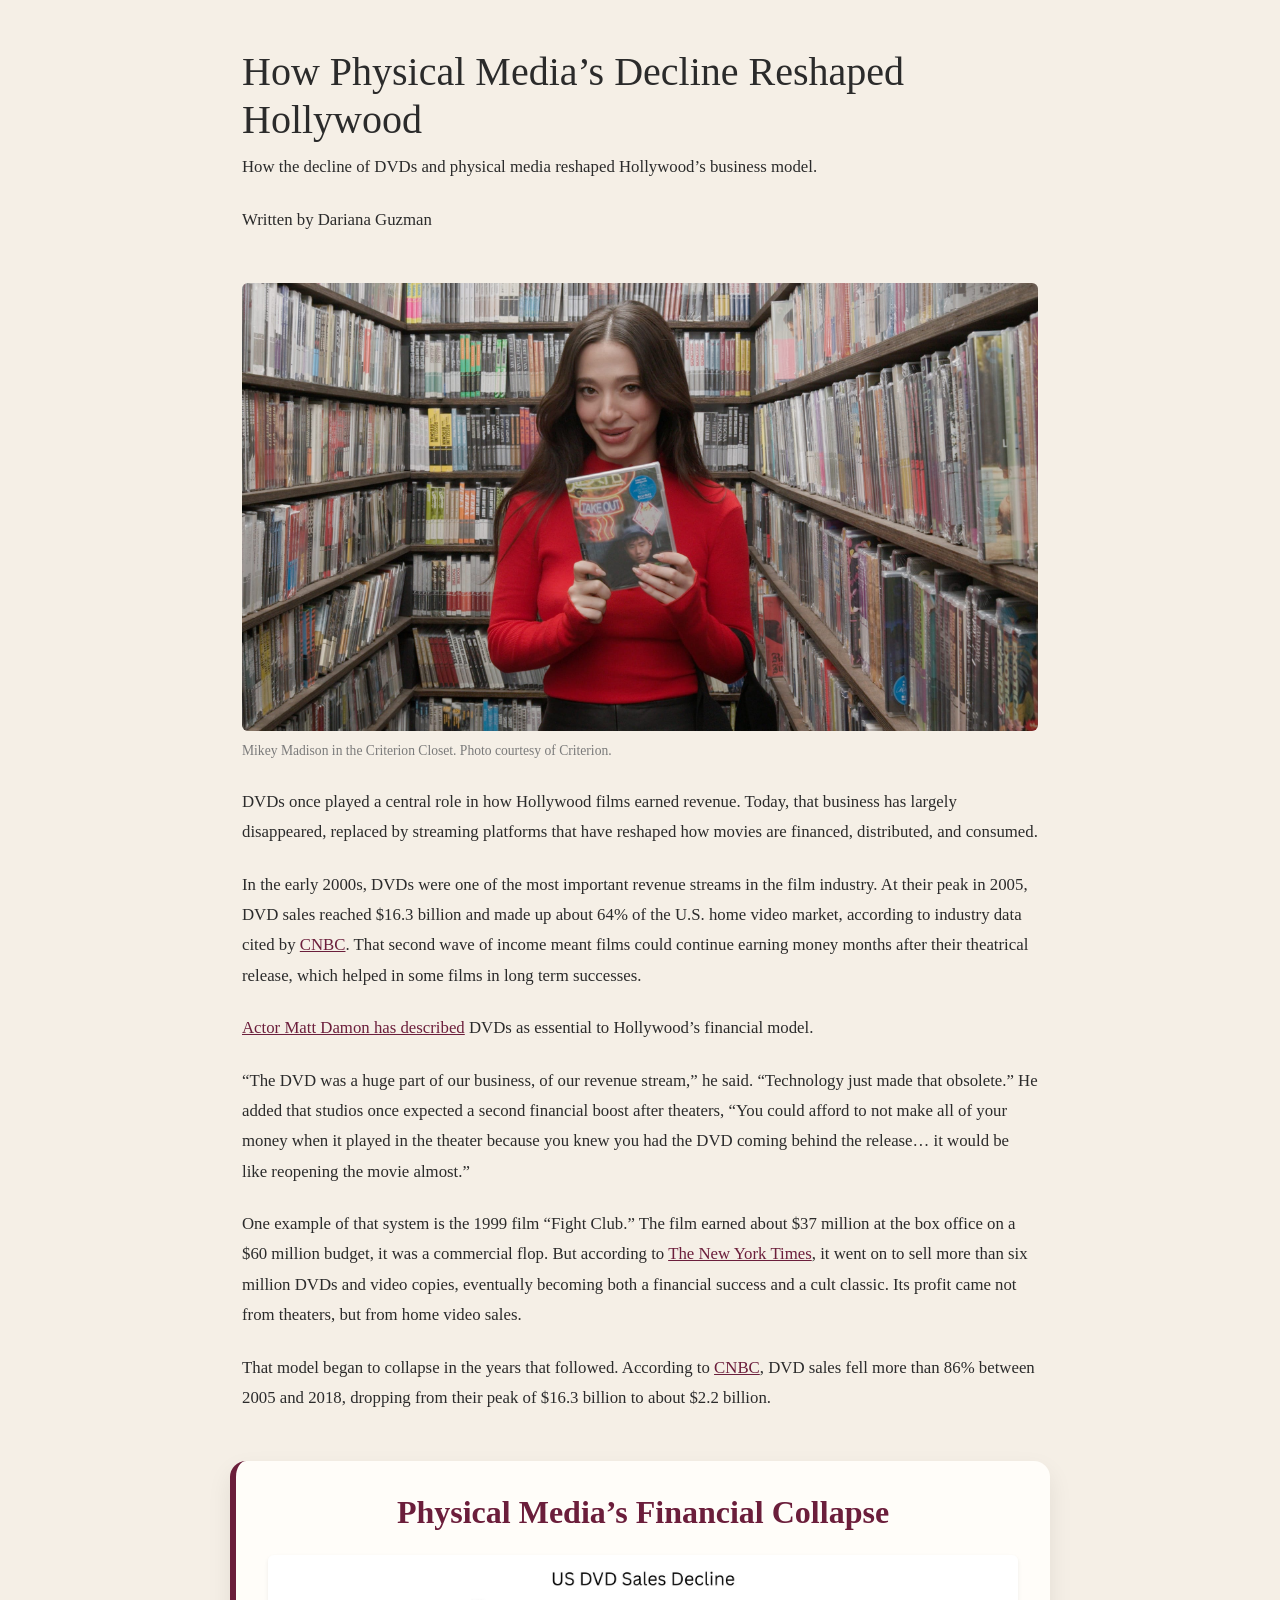
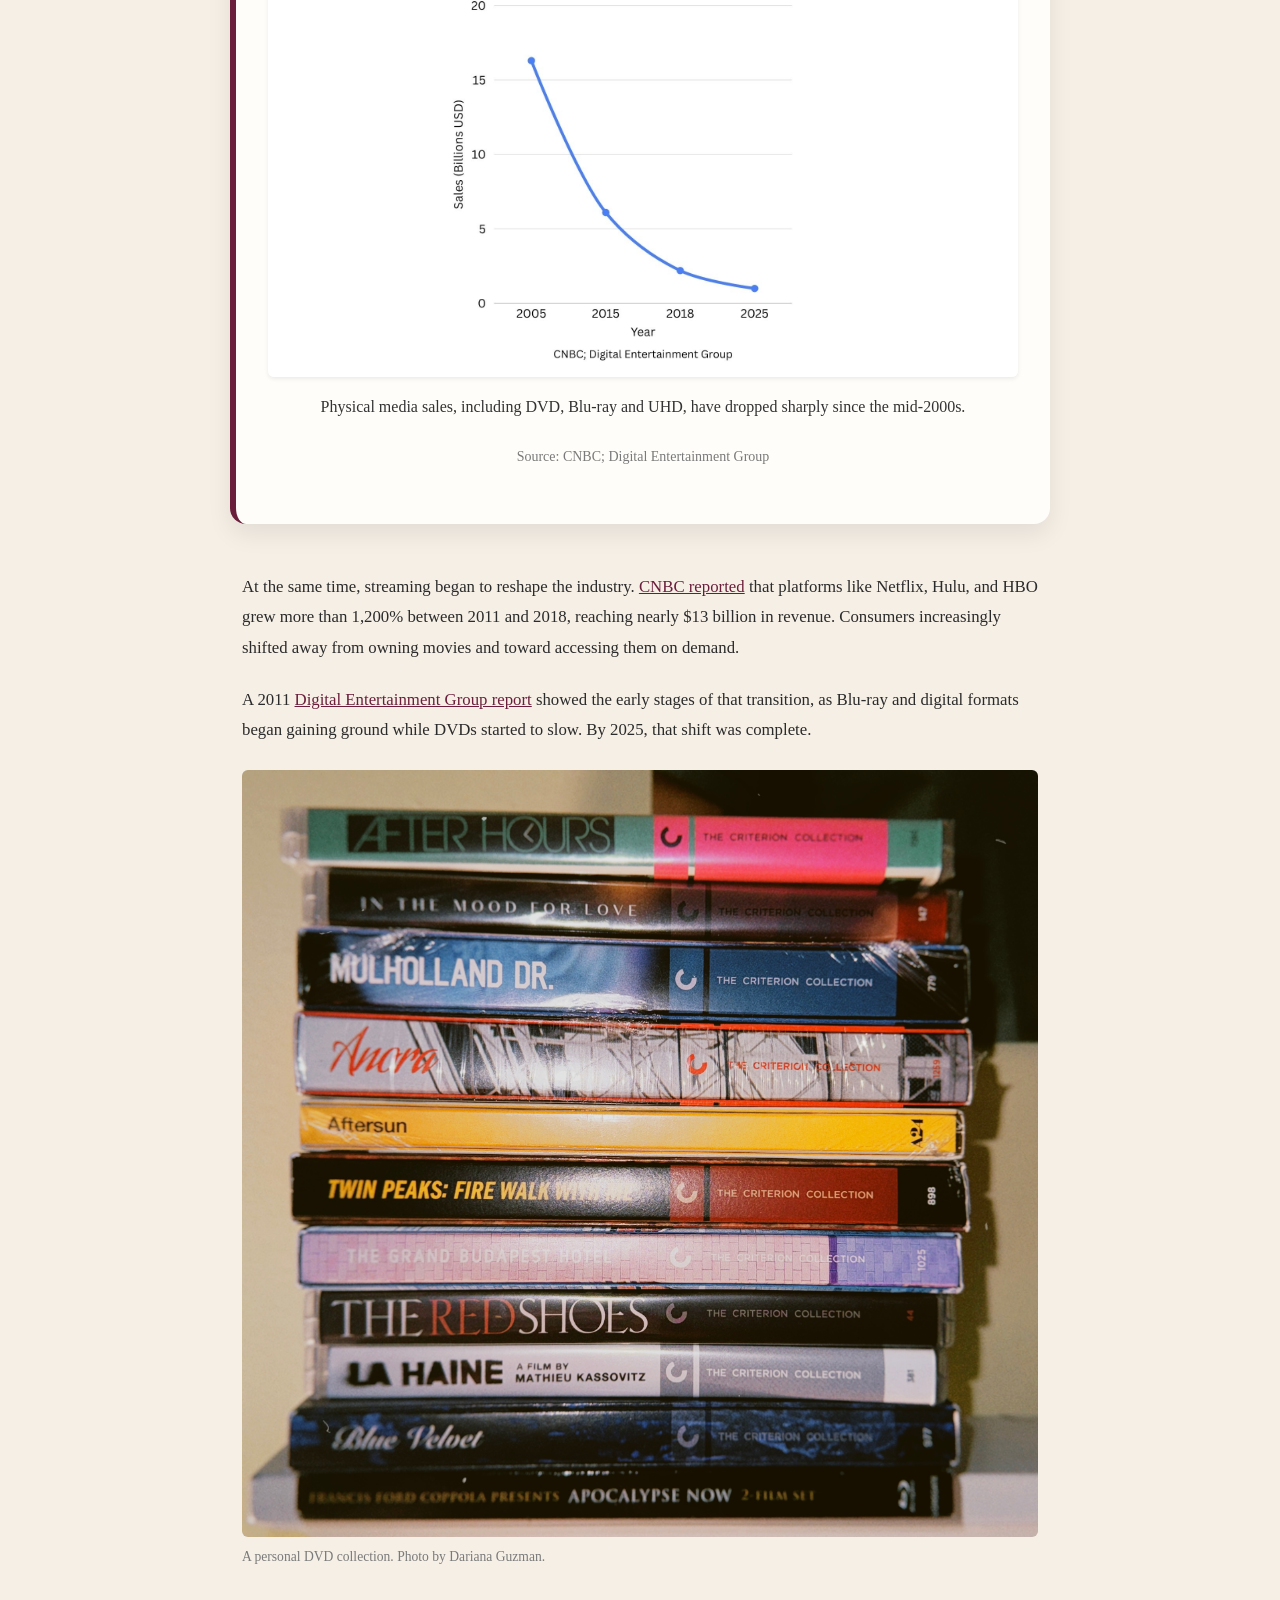
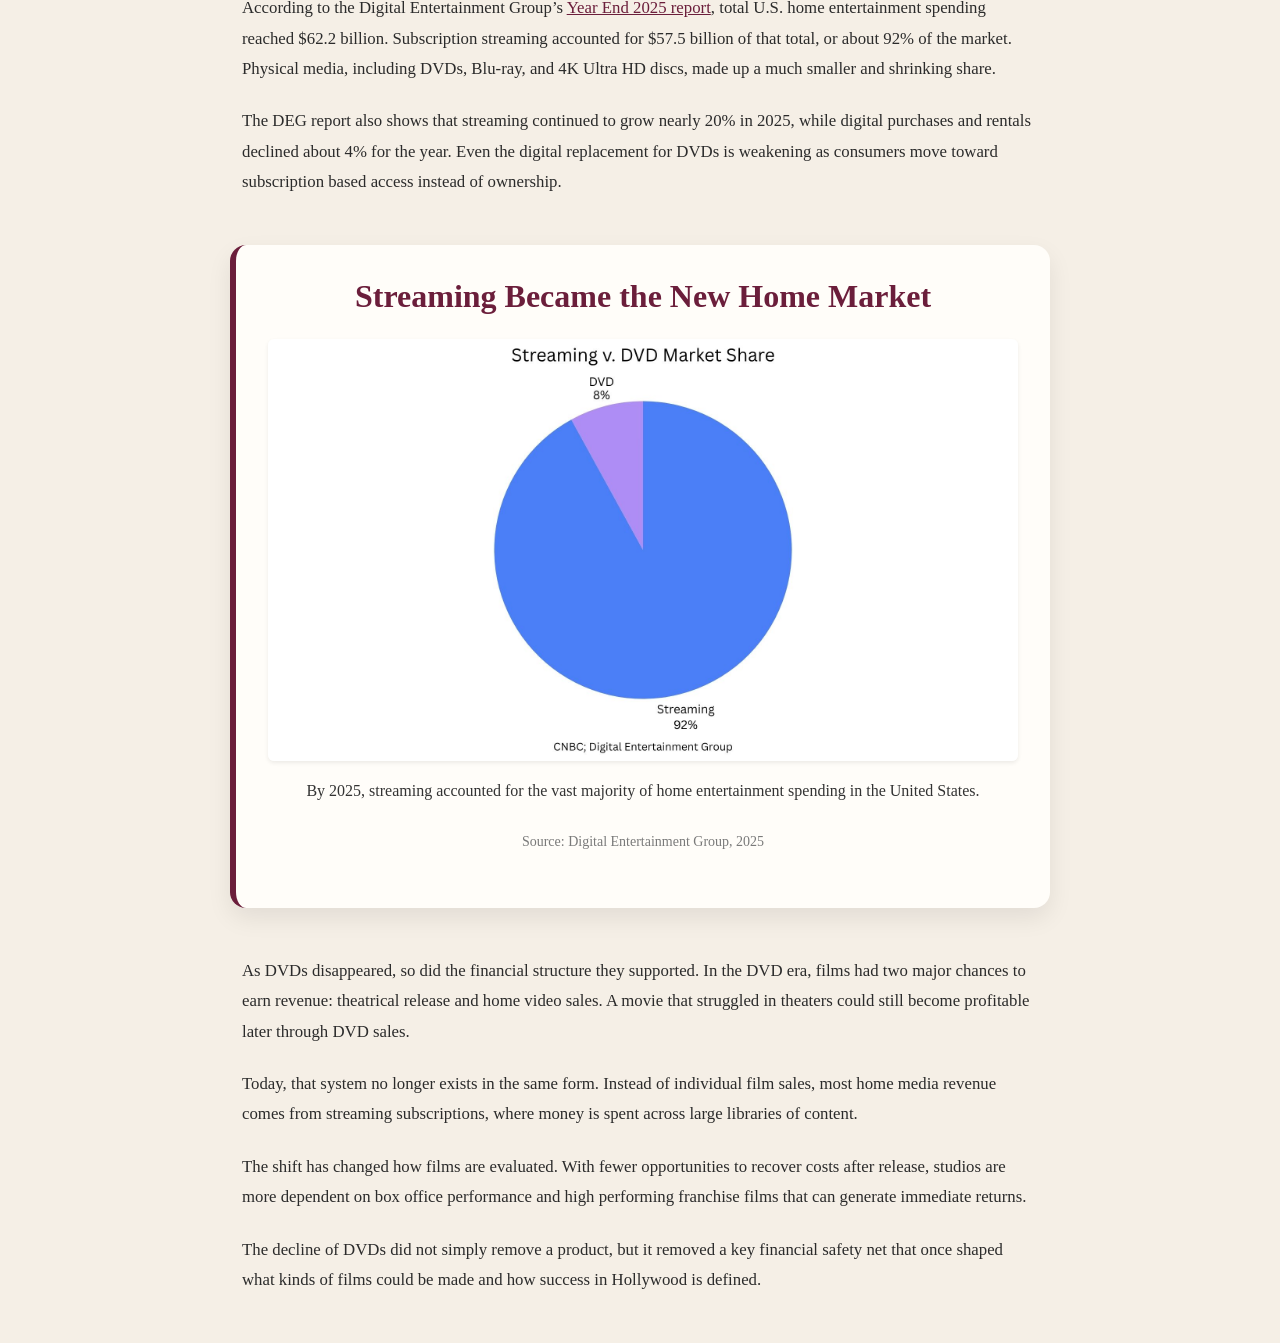
==== projects/final/index.html @ 525aa65f "final" ====
<!DOCTYPE html>
<html lang="en">
<head>
  <meta charset="UTF-8">
  <meta name="viewport" content="width=device-width, initial-scale=1.0">

  <title>How Physical Media’s Decline Reshaped Hollywood</title>
  <meta name="description" content="Physical media once dominated Hollywood revenue. Its decline has reshaped how films are financed, distributed and consumed.">

  <link href="https://cdn.jsdelivr.net/npm/bootstrap@5.3.3/dist/css/bootstrap.min.css" rel="stylesheet">
  <link rel="stylesheet" href="style.css">
</head>

<body>

<header class="container my-5 article-container">
  <h1>How Physical Media’s Decline Reshaped Hollywood</h1>
  <p>How the decline of DVDs and physical media reshaped Hollywood’s business model.</p> 
<p> Written by Dariana Guzman</p>
</header>

<main class="container my-5 article-container">

  <figure class="my-4">
    <img src="img/mikey.JPG" class="img-fluid rounded" alt="Mikey Madison in the Criterion Closet">
    <figcaption class="text-muted">Mikey Madison in the Criterion Closet. Photo courtesy of Criterion.</figcaption>
  </figure>

  <p class="lede">
    DVDs once played a central role in how Hollywood films earned revenue. Today, that business has largely disappeared, replaced by streaming platforms that have reshaped how movies are financed, distributed, and consumed.
  </p>

  <p>
    In the early 2000s, DVDs were one of the most important revenue streams in the film industry. At their peak in 2005, DVD sales reached $16.3 billion and made up about 64% of the U.S. home video market, according to industry data cited by <a href="https://www.cnbc.com/2019/11/08/the-death-of-the-dvd-why-sales-dropped-more-than-86percent-in-13-years.html" target="_blank">CNBC</a>. That second wave of income meant films could continue earning money months after their theatrical release, which helped in some films in long term successes.
  </p>

  <p>
    <a href="https://www.youtube.com/watch?v=yaXma6K9mzo&t=852s" target="_blank">Actor Matt Damon has described</a> DVDs as essential to Hollywood’s financial model.
  </p>

  <p>
    “The DVD was a huge part of our business, of our revenue stream,” he said. 
    “Technology just made that obsolete.” He added that studios once expected a second financial boost after theaters, “You could afford to not make all of your money when it played in the theater because you knew you had the DVD coming behind the release… it would be like reopening the movie almost.”
  </p>

  <p>
    One example of that system is the 1999 film “Fight Club.” The film earned about $37 million at the box office on a $60 million budget, it was a commercial flop. But according to <a href="https://www.nytimes.com/2009/11/08/movies/homevideo/08lim.html?_r=0" target="_blank">The New York Times</a>, it went on to sell more than six million DVDs and video copies, eventually becoming both a financial success and a cult classic. Its profit came not from theaters, but from home video sales.
  </p>

  <p>
    That model began to collapse in the years that followed. According to <a href=" https://www.cnbc.com/2019/11/08/the-death-of-the-dvd-why-sales-dropped-more-than-86percent-in-13-years.html#:~:text=%22The%20big%20fundamental%20shift%20here,Squawk%20Alley" target="_blank">CNBC</a>, DVD sales fell more than 86% between 2005 and 2018, dropping from their peak of $16.3 billion to about $2.2 billion.
  </p>
 
</main>

<section class="container my-5 article-container graphic-section">
  <h2 class="section-title">Physical Media’s Financial Collapse</h2>

  <img src="img/line g.jpg" class="img-fluid rounded shadow-sm" alt="Physical media decline graph">

  <p class="chart-caption">
    Physical media sales, including DVD, Blu-ray and UHD, have dropped sharply since the mid-2000s.
  </p>

  <p class="text-muted small text-center">
    Source: CNBC; Digital Entertainment Group
  </p>
</section>

<section class="container my-5 article-container">

  <p>
    At the same time, streaming began to reshape the industry. <a href="https://www.cnbc.com/2019/11/08/the-death-of-the-dvd-why-sales-dropped-more-than-86percent-in-13-years.html#:~:text=%22The%20big%20fundamental%20shift%20here,Squawk%20Alley" target="_blank">CNBC reported</a> that platforms like Netflix, Hulu, and HBO grew more than 1,200% between 2011 and 2018, reaching nearly $13 billion in revenue. Consumers increasingly shifted away from owning movies and toward accessing them on demand.
  </p>

  <p>
    A 2011 <a href="https://www.degonline.org/portfolio_page/deg-year-end-2011-home-entertainment-report/" target="_blank">Digital Entertainment Group report</a> showed the early stages of that transition, as Blu-ray and digital formats began gaining ground while DVDs started to slow. By 2025, that shift was complete.
  </p>


  <figure class="my-4">
    <img src="img/dvd coll.jpg" class="img-fluid rounded" alt="Personal DVD collection">
    <figcaption class="text-muted">A personal DVD collection. Photo by Dariana Guzman.</figcaption>
  </figure>

  <p>
    According to the Digital Entertainment Group’s <a href="https://www.degonline.org/portfolio_page/deg-full-year-2025-digital-media-entertainment-report-2/" target="_blank">Year End 2025 report</a>, total U.S. home entertainment spending reached $62.2 billion. Subscription streaming accounted for $57.5 billion of that total, or about 92% of the market. Physical media, including DVDs, Blu-ray, and 4K Ultra HD discs, made up a much smaller and shrinking share.
  </p>

  <p>
    The DEG report also shows that streaming continued to grow nearly 20% in 2025, while digital purchases and rentals declined about 4% for the year. Even the digital replacement for DVDs is weakening as consumers move toward subscription based access instead of ownership.
  </p>

</section>

<section class="container my-5 article-container graphic-section">
  <h2 class="section-title">Streaming Became the New Home Market</h2>

  <img src="img/pie.jpg" class="img-fluid rounded shadow-sm" alt="Streaming vs physical media">

  <p class="chart-caption">
    By 2025, streaming accounted for the vast majority of home entertainment spending in the United States.
  </p>

  <p class="text-muted small text-center">
    Source: Digital Entertainment Group, 2025
  </p>
</section>

<section class="container my-5 article-container">

  <p>
    As DVDs disappeared, so did the financial structure they supported. In the DVD era, films had two major chances to earn revenue: theatrical release and home video sales. A movie that struggled in theaters could still become profitable later through DVD sales.
  </p>

  <p>
    Today, that system no longer exists in the same form. Instead of individual film sales, most home media revenue comes from streaming subscriptions, where money is spent across large libraries of content.
  </p>

  <p>
    The shift has changed how films are evaluated. With fewer opportunities to recover costs after release, studios are more dependent on box office performance and high performing franchise films that can generate immediate returns.
  </p>

  <p>
    The decline of DVDs did not simply remove a product, but it removed a key financial safety net that once shaped what kinds of films could be made and how success in Hollywood is defined.
  </p>

</section>

</body>
</html>
---- projects/final/style.css ----
body {
  font-family: Georgia, "Times New Roman", serif;
  line-height: 1.8;
  color: #2b2b2b;
  background-color: #F5EFE6;
}

.hero {
  min-height: 75vh;
  background-color: #F5EFE6;
  padding: 4rem 1rem;
}

.hero .container {
  max-width: 850px;
  margin: 0 auto;
}

.kicker {
  text-transform: uppercase;
  letter-spacing: 2px;
  font-size: 0.8rem;
  font-weight: bold;
  color: #6B1E3B;
  margin-bottom: 1rem;
}

.hero h1 {
  font-size: 3.5rem;
  font-weight: bold;
  color: #6B1E3B;
  line-height: 1.2;
  margin-bottom: 1rem;
}

.hero .lead {
  font-size: 1.2rem;
  color: #6B1E3B;
  max-width: 700px;
  margin: 0 auto;
}

.article-container {
  max-width: 820px;
}

p {
  font-size: 1.05rem;
  margin-bottom: 1.4rem;
}

figure {
  margin: 2.5rem 0;
}

img {
  width: 100%;
  border-radius: 12px;
}

figcaption {
  font-size: 0.85rem;
  margin-top: 0.5rem;
  color: #6b6b6b;
}

.section-title {
  text-align: center;
  font-weight: bold;
  margin-bottom: 1.5rem;
  color: #6B1E3B;
}

.graphic-section {
  background-color: #FFFDF9;
  padding: 2rem;
  border-radius: 16px;
  margin-top: 2rem;
  margin-bottom: 2rem;
  border-left: 6px solid #6B1E3B;
  box-shadow: 0 10px 25px rgba(0,0,0,0.08);
}

.chart-caption {
  text-align: center;
  margin-top: 1rem;
  font-size: 1rem;
  color: #333;
}

.text-muted {
  color: #7a7a7a !important;
}

a {
  color: #6B1E3B;
}

footer {
  background-color: #6B1E3B;
  color: white;
}

footer a {
  color: #A7C7E7;
}

@media (max-width: 768px) {
  .hero {
    min-height: 65vh;
  }

  .hero h1 {
    font-size: 2.2rem;
  }

  .hero .lead {
    font-size: 1rem;
  }

  p {
    font-size: 1rem;
  }

  .graphic-section {
    padding: 1.25rem;
  }
}
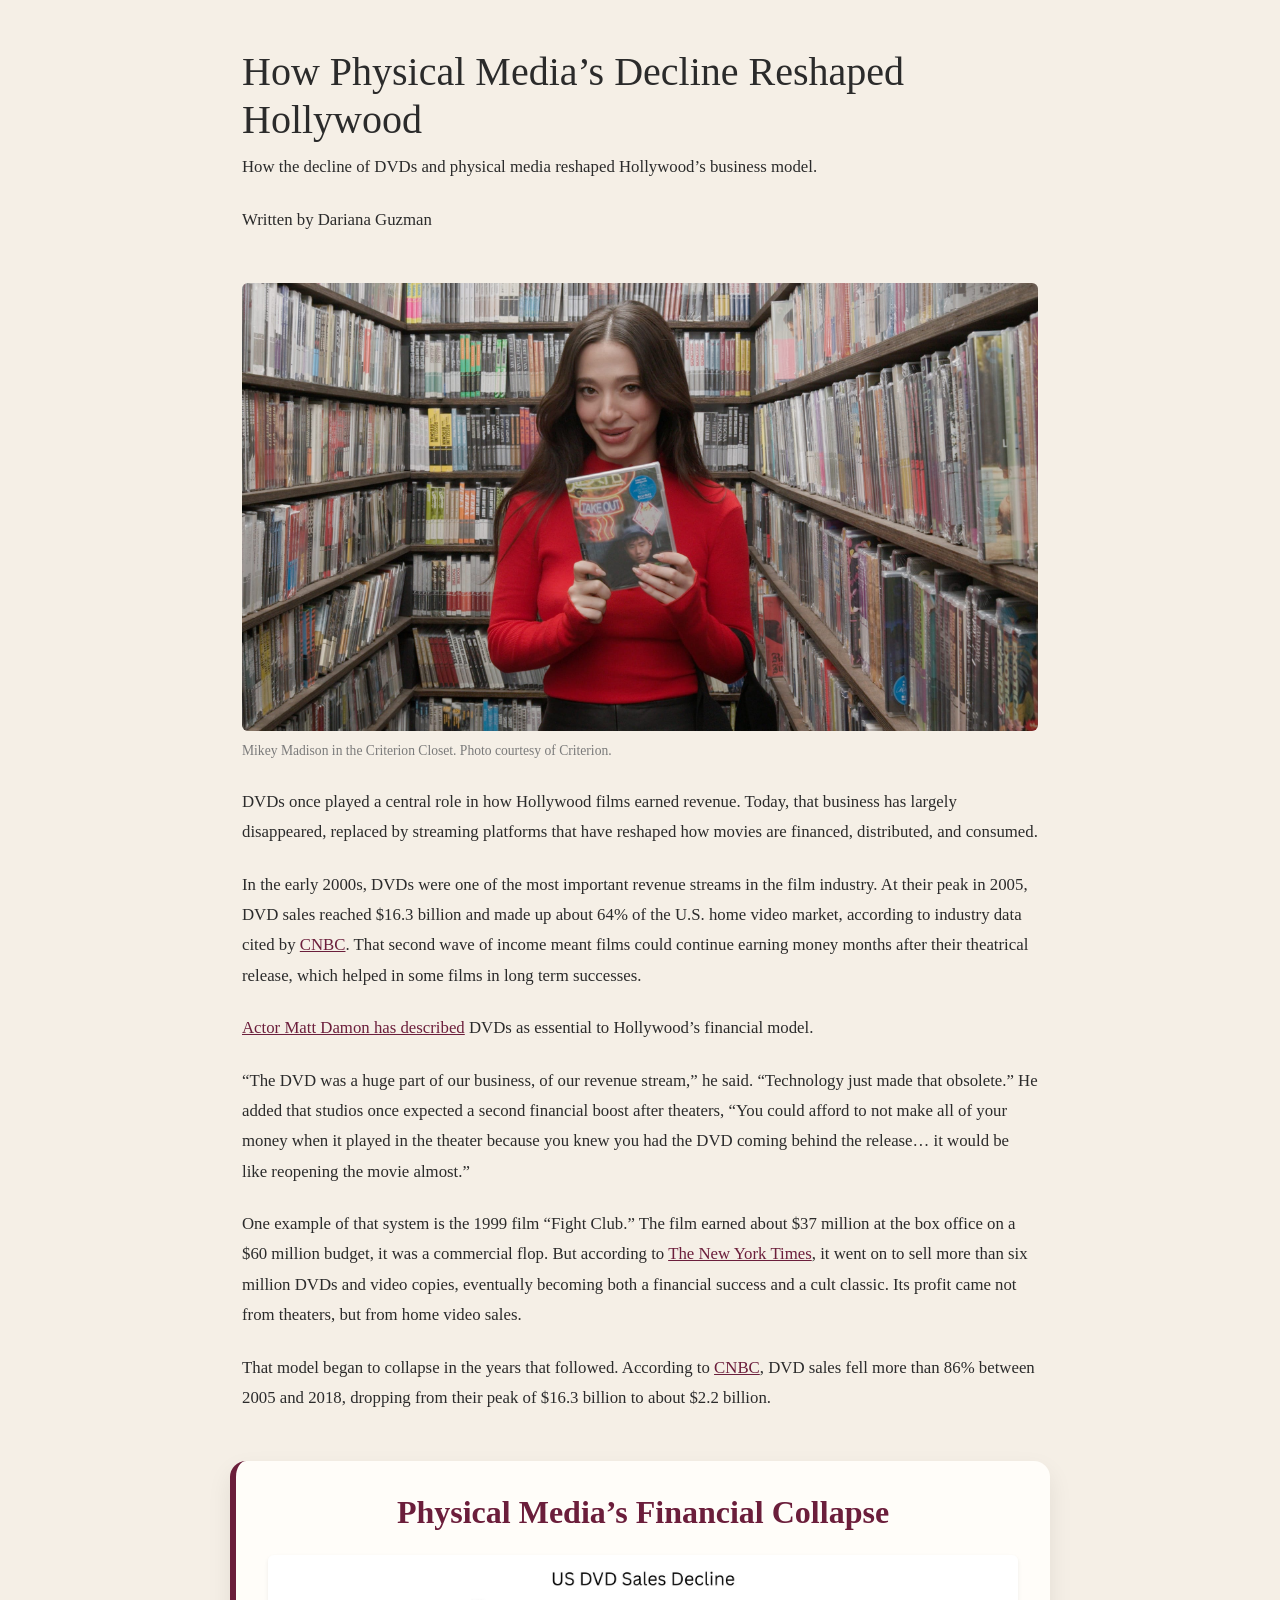
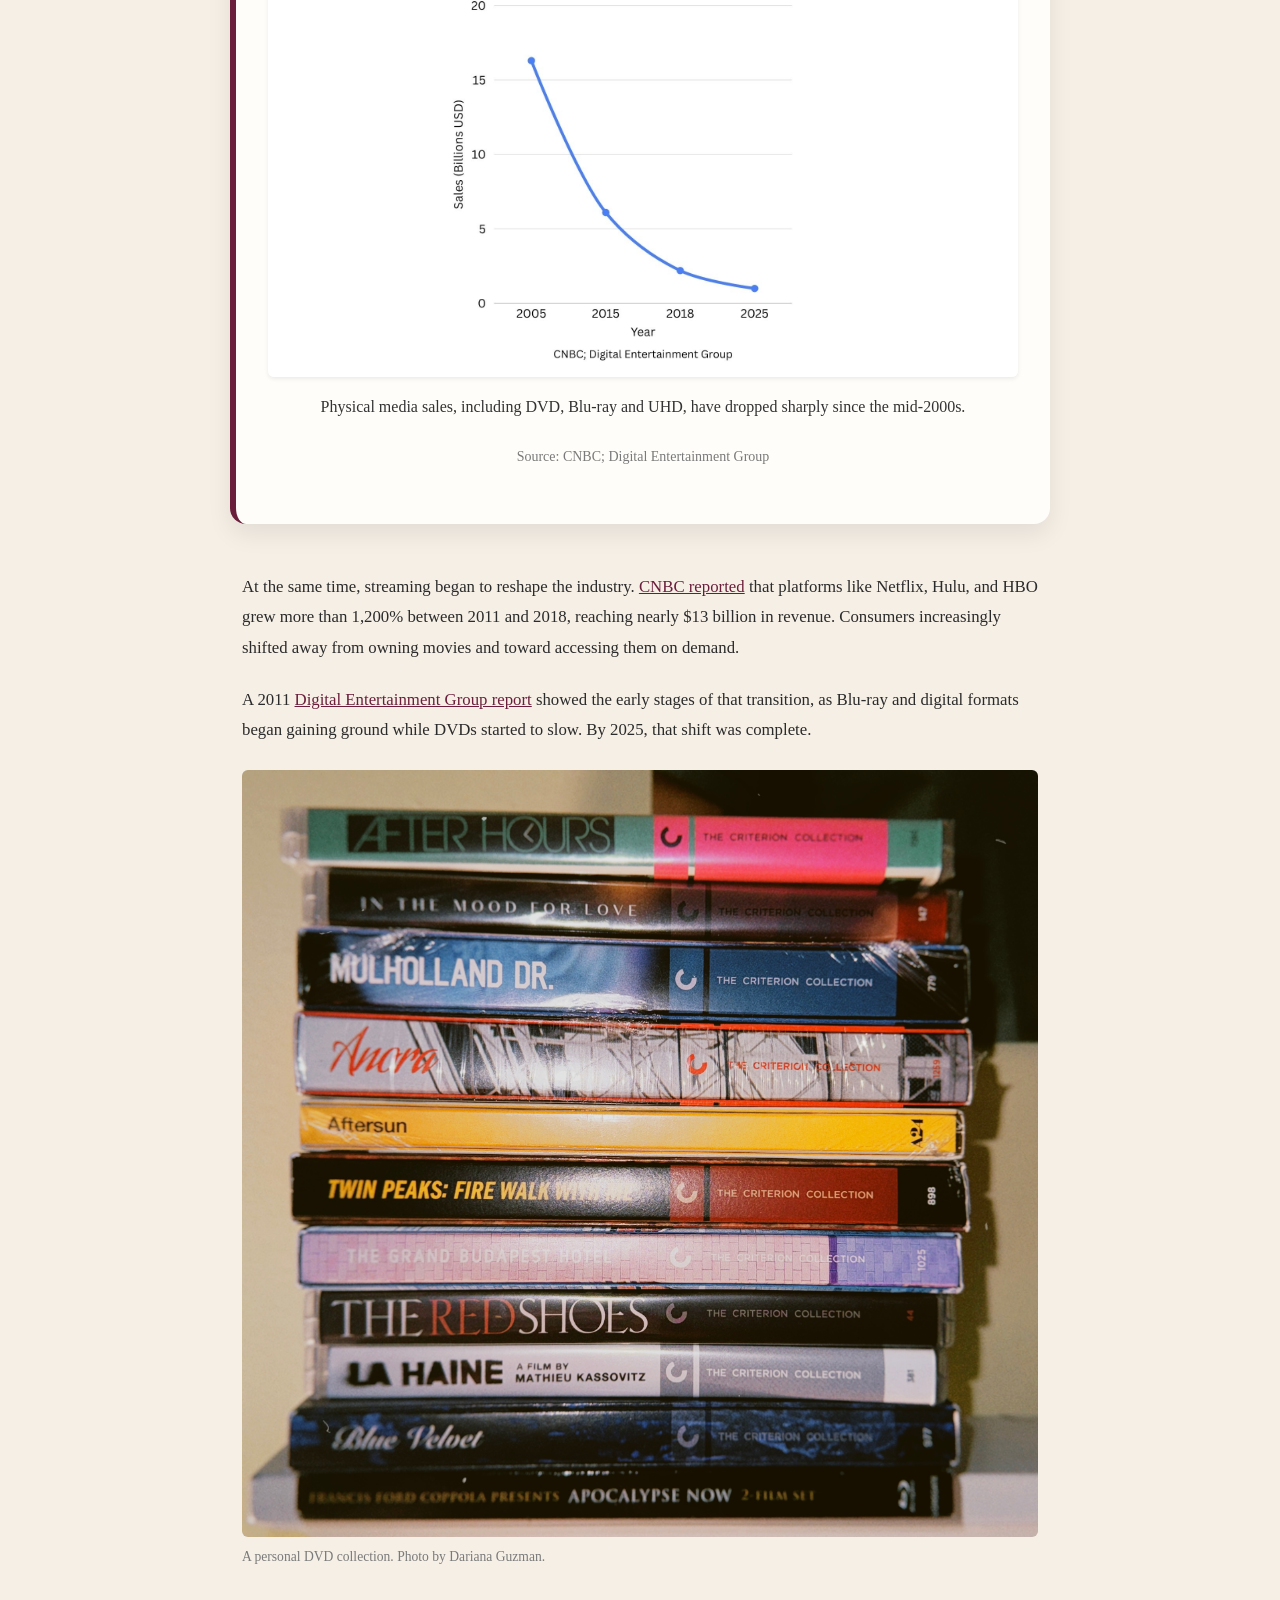
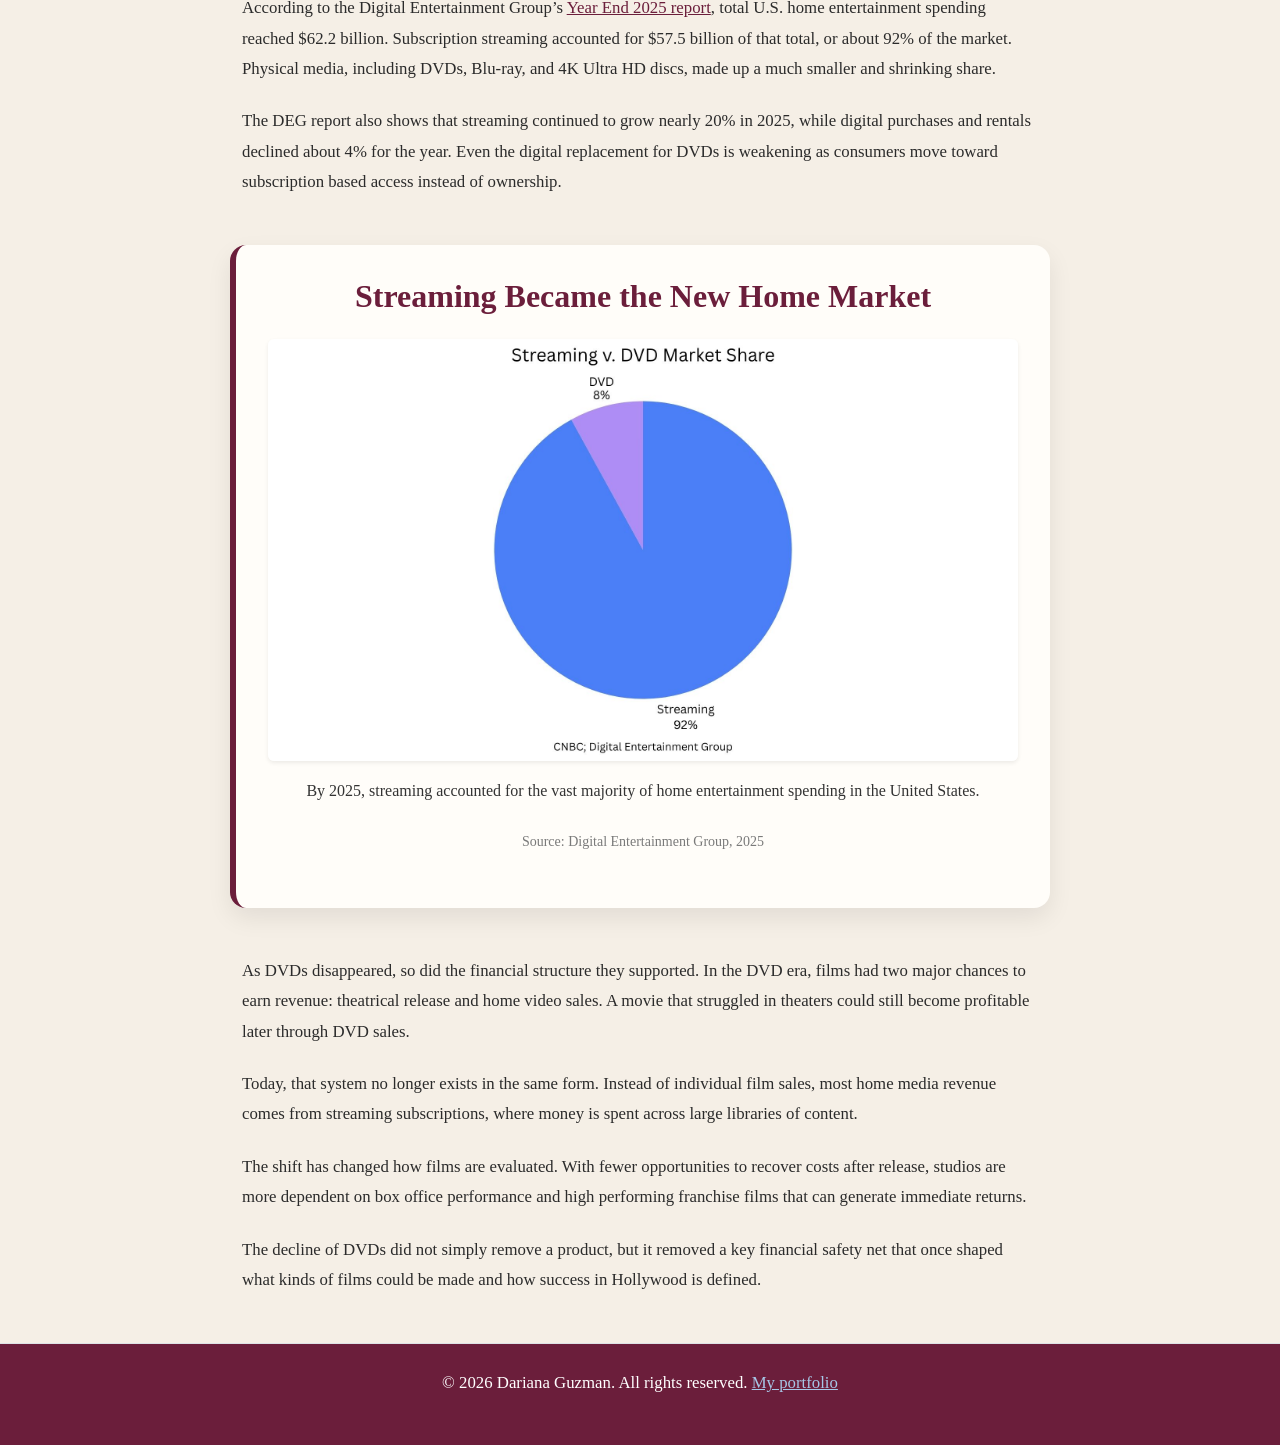
==== commit 29f2332c: "final" ====
--- a/projects/final/index.html
+++ b/projects/final/index.html
@@ -127,5 +127,11 @@
 
 </section>
 
+<footer class="text-center py-4 border-top">
+  <p>© 2026 Dariana Guzman. All rights reserved. 
+    <a href="https://darianaguzman.github.io/dguzmanc/" target="_blank">My portfolio</a>
+  </p>
+</footer>
+
 </body>
 </html>
